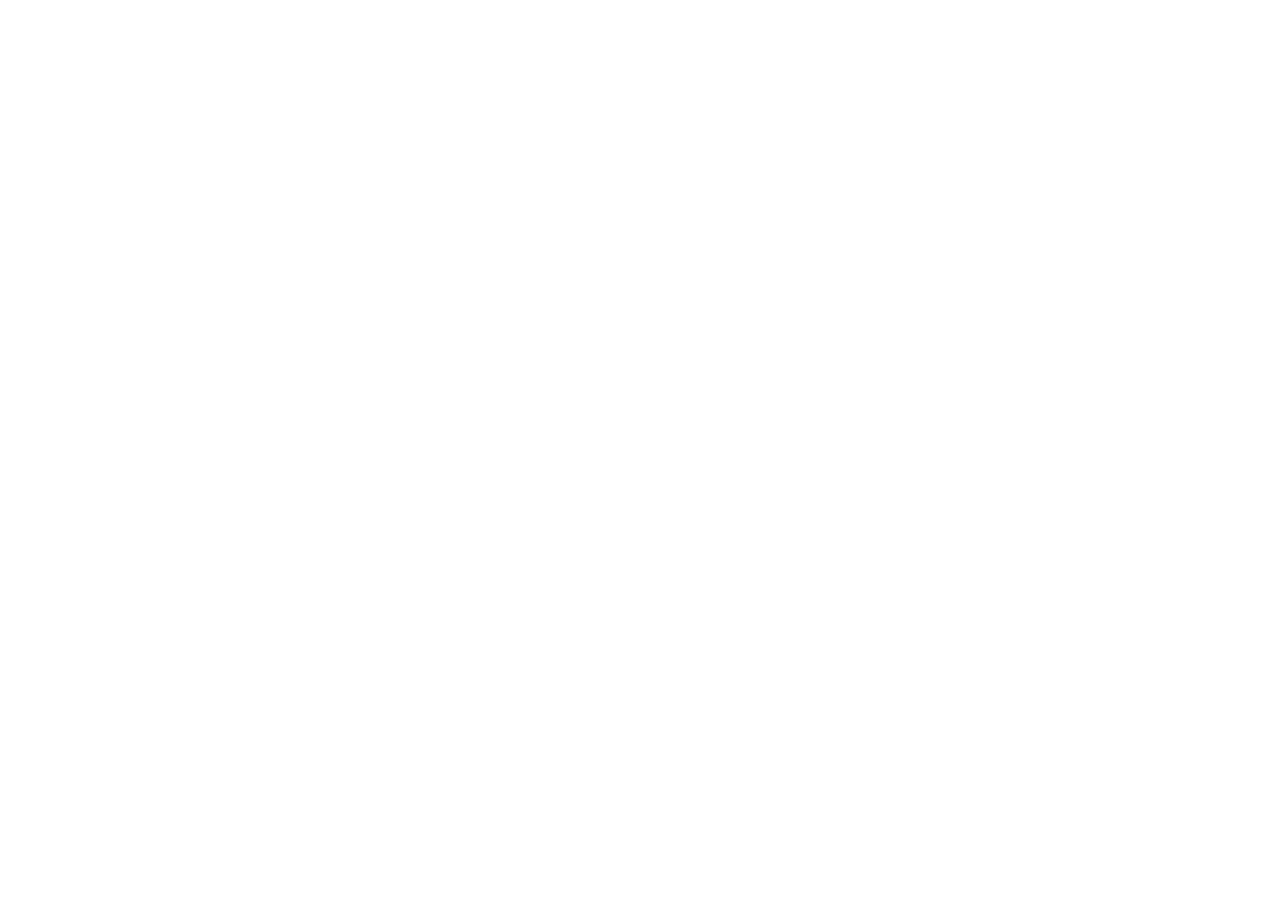
==== calcHTML_CSS_JS/index.html @ f85186c6 "calc first commit" ====
<!DOCTYPE html>
<html lang="en">
<head>
    <meta charset="UTF-8">
    <meta name="viewport" content="width=device-width, initial-scale=1.0">
    <title>Calculadora UI Design</title>
</head>
<body>
    
</body>
</html>
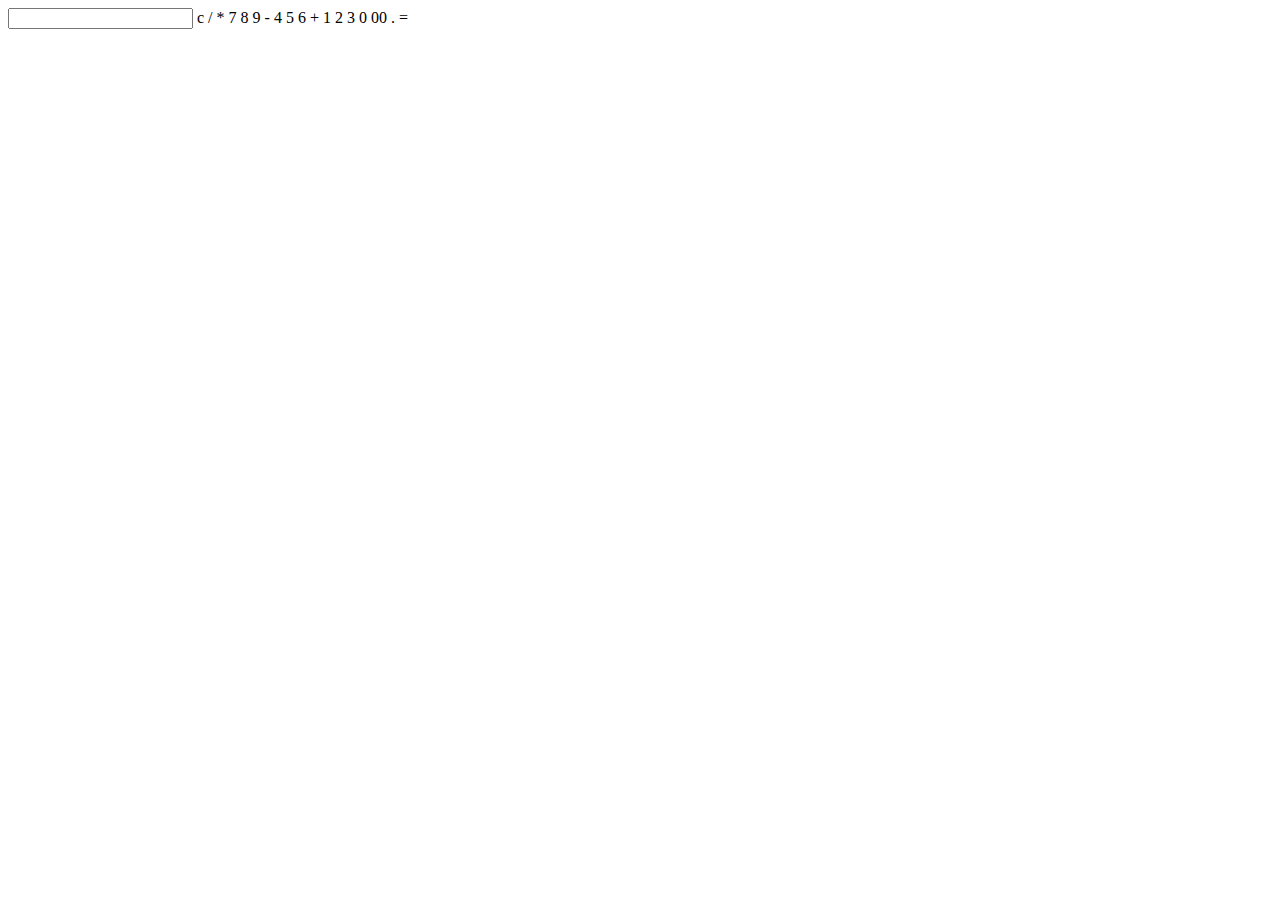
==== commit fe07ecdb: "html calc" ====
--- a/calcHTML_CSS_JS/index.html
+++ b/calcHTML_CSS_JS/index.html
@@ -4,8 +4,29 @@
     <meta charset="UTF-8">
     <meta name="viewport" content="width=device-width, initial-scale=1.0">
     <title>Calculadora UI Design</title>
+    <link rel="stylesheet" href="css/style.css">
 </head>
 <body>
-    
+    <form class="calculator" name="calc">
+        <input class="value" type="text" name="txt" readonly>
+        <span class="num" onclick="document.calc.txt.value += ''">c</span>
+        <span class="num" onclick="document.calc.txt.value += '/'">/</span>
+        <span class="num" onclick="document.calc.txt.value += '*'">*</span>
+        <span class="num" onclick="document.calc.txt.value += '7'">7</span>
+        <span class="num" onclick="document.calc.txt.value += '8'">8</span>
+        <span class="num" onclick="document.calc.txt.value += '9'">9</span>
+        <span class="num" onclick="document.calc.txt.value += '-'">-</span>
+        <span class="num" onclick="document.calc.txt.value += '4'">4</span>
+        <span class="num" onclick="document.calc.txt.value += '5'">5</span>
+        <span class="num" onclick="document.calc.txt.value += '6'">6</span>
+        <span class="num" onclick="document.calc.txt.value += '+'">+</span>
+        <span class="num" onclick="document.calc.txt.value += '1'">1</span>
+        <span class="num" onclick="document.calc.txt.value += '2'">2</span>
+        <span class="num" onclick="document.calc.txt.value += '3'">3</span>
+        <span class="num" onclick="document.calc.txt.value += '0'">0</span>
+        <span class="num" onclick="document.calc.txt.value += '00'">00</span>
+        <span class="num" onclick="document.calc.txt.value += '.'">.</span>
+        <span class="num" onclick="document.calc.txt.value += '='">=</span>
+    </form>
 </body>
 </html>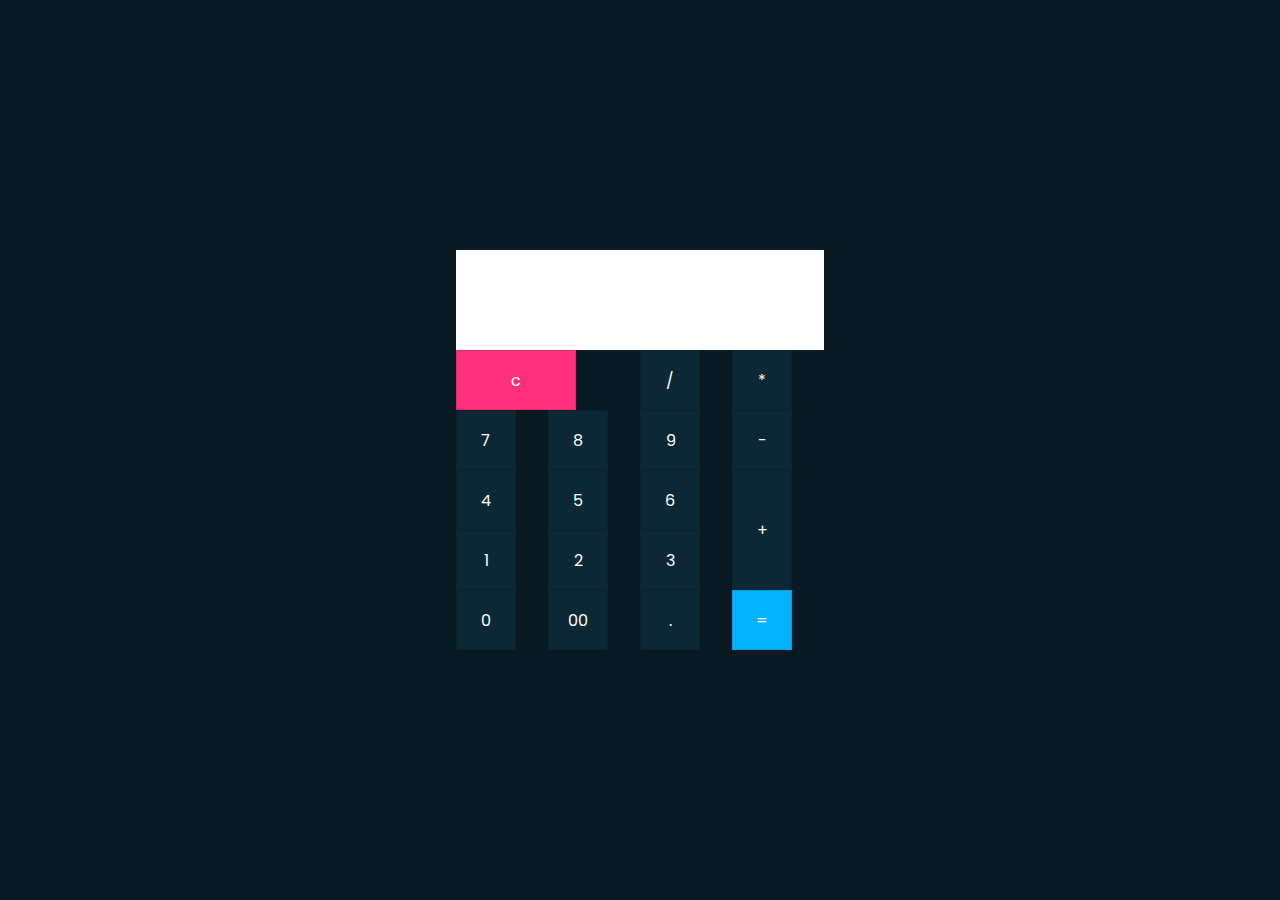
==== commit e403b2b2: "color and fx" ====
--- a/calcHTML_CSS_JS/index.html
+++ b/calcHTML_CSS_JS/index.html
@@ -9,7 +9,7 @@
 <body>
     <form class="calculator" name="calc">
         <input class="value" type="text" name="txt" readonly>
-        <span class="num" onclick="document.calc.txt.value += ''">c</span>
+        <span class="num clear" onclick="document.calc.txt.value += ''">c</span>
         <span class="num" onclick="document.calc.txt.value += '/'">/</span>
         <span class="num" onclick="document.calc.txt.value += '*'">*</span>
         <span class="num" onclick="document.calc.txt.value += '7'">7</span>
@@ -19,14 +19,14 @@
         <span class="num" onclick="document.calc.txt.value += '4'">4</span>
         <span class="num" onclick="document.calc.txt.value += '5'">5</span>
         <span class="num" onclick="document.calc.txt.value += '6'">6</span>
-        <span class="num" onclick="document.calc.txt.value += '+'">+</span>
+        <span class="num plus" onclick="document.calc.txt.value += '+'">+</span>
         <span class="num" onclick="document.calc.txt.value += '1'">1</span>
         <span class="num" onclick="document.calc.txt.value += '2'">2</span>
         <span class="num" onclick="document.calc.txt.value += '3'">3</span>
         <span class="num" onclick="document.calc.txt.value += '0'">0</span>
         <span class="num" onclick="document.calc.txt.value += '00'">00</span>
         <span class="num" onclick="document.calc.txt.value += '.'">.</span>
-        <span class="num" onclick="document.calc.txt.value += '='">=</span>
+        <span class="num equal" onclick="document.calc.txt.value += '='">=</span>
     </form>
 </body>
 </html>--- a/calcHTML_CSS_JS/css/style.css
+++ b/calcHTML_CSS_JS/css/style.css
@@ -0,0 +1,61 @@
+@import url('https://fonts.googleapis.com/css2?family=Poppins:wght@200;300;400;500;600;700;800;900&display=swap');
+
+*{
+    margin: 0;
+    padding: 0;
+    box-sizing: border-box;
+    font-family: 'Poppins', sans-serif;
+}
+
+body{
+    display: flex;
+    justify-content: center;
+    align-items: center;
+    min-height: 100vh;
+    background: #091921;
+}
+
+.calculator{
+    position: relative;
+    display: grid;
+}
+
+.calculator .value{
+    grid-column: span 4;
+    height: 100px;
+    text-align: right;
+    border: none;
+    outline: none;
+    padding: 10px;
+    font-size: 18px;
+}
+
+.calculator span{
+    display: grid;
+    width: 60px;
+    height: 60px;
+    color: #fff;
+    background: #0c2835;
+    place-items: center;
+    border: 1px solid rgba(0, 0, 0, 0.1);
+}
+
+.calculator span:active{
+    background: #74ff3b;
+    color: #111;
+}
+
+.calculator span.clear{
+    grid-column: span 2;
+    width: 120px;
+    background: #ff3077;
+}
+
+.calculator span.plus{
+    grid-row: span 2;
+    height: 120px;
+}
+
+.calculator span.equal{
+    background: #03b1ff;
+}
